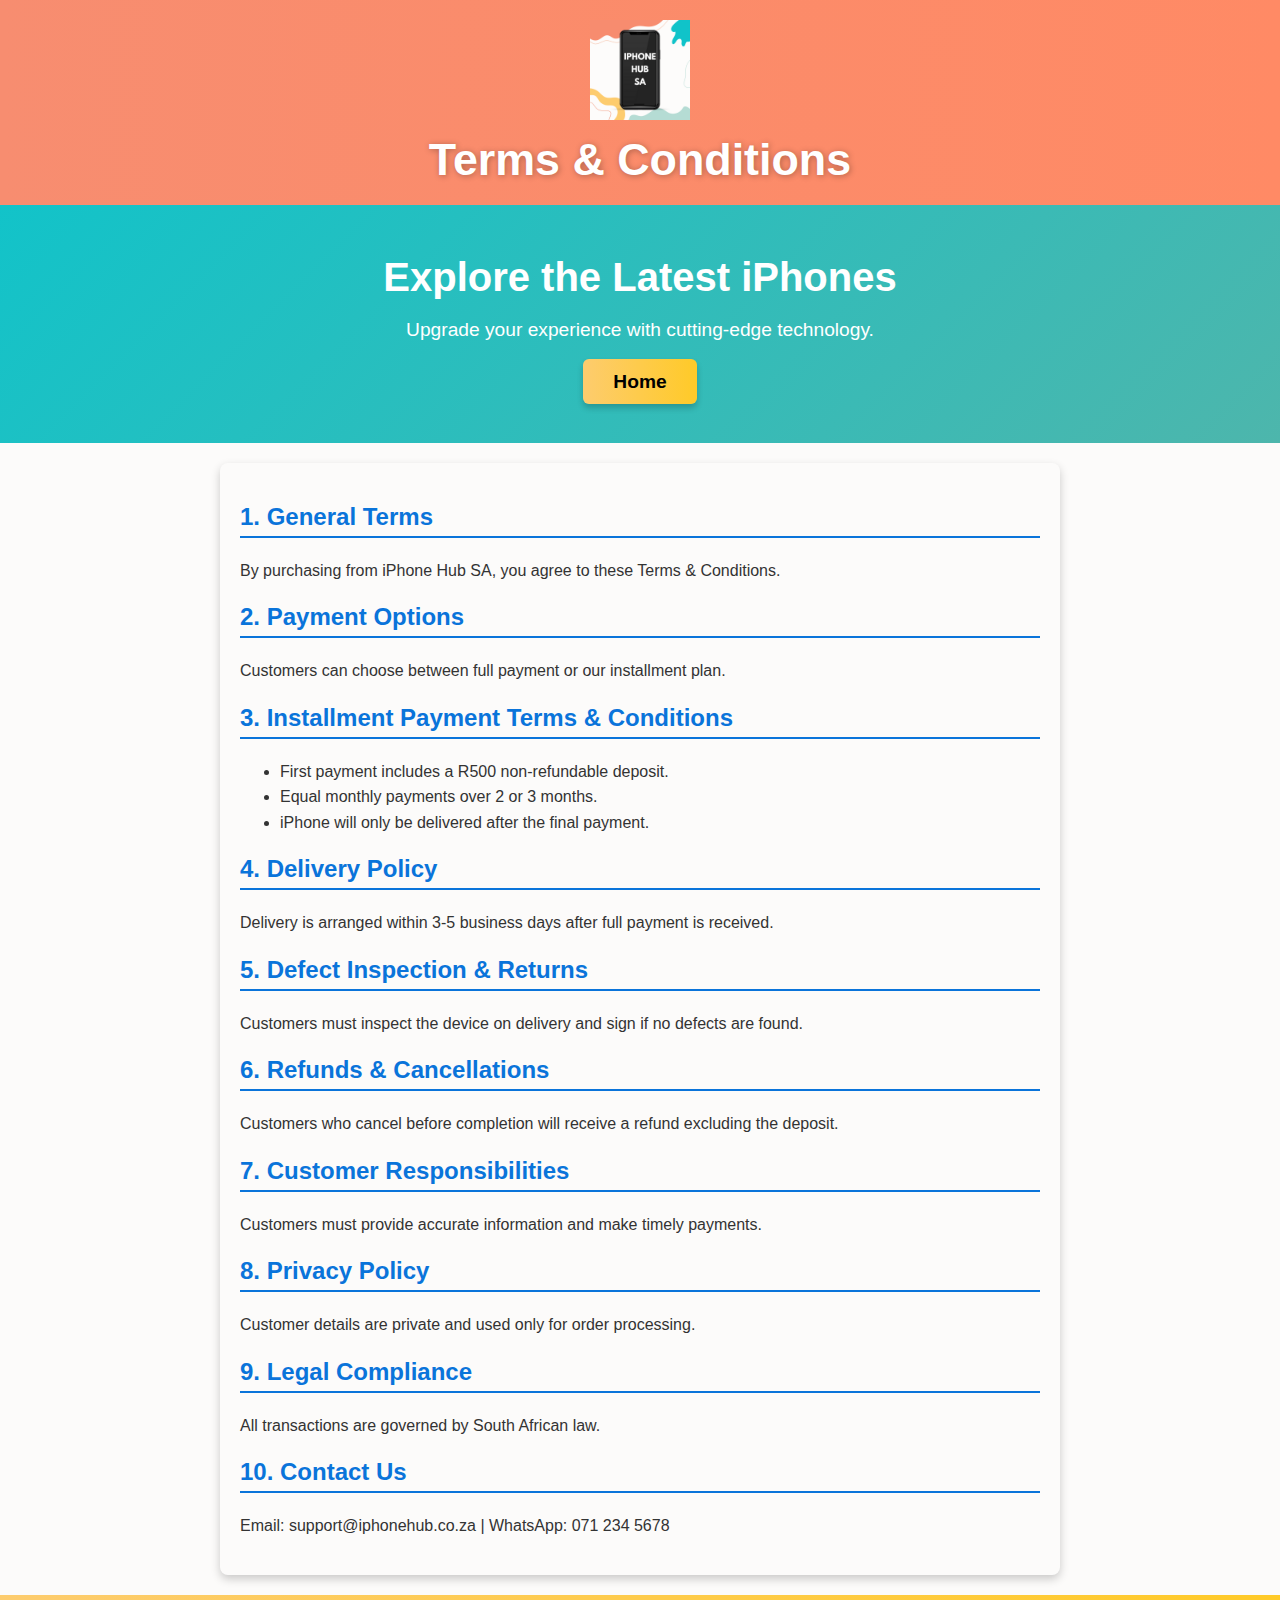
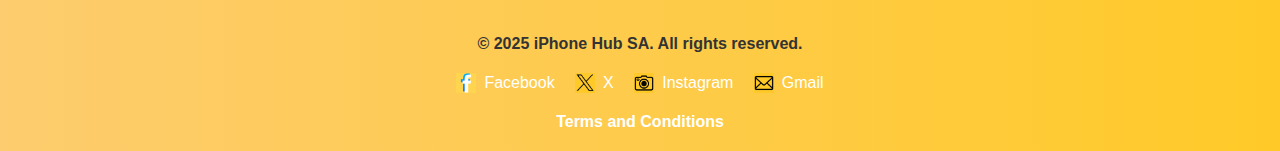
==== terms and conditions.html @ 19f10c04 "Add files via upload" ====
<!DOCTYPE html>
<html lang="en">
<head>
    <meta charset="UTF-8">
    <meta name="viewport" content="width=device-width, initial-scale=1.0">
    <title>Terms & Conditions | iPhone Hub SA</title>
    <link rel="stylesheet" href="styles.css">
</head>
<body>

    <header>
        <img src="IPHONE HUB.png" alt="iPhone Hub Logo" class="logo">
        <h1>Terms & Conditions</h1>
    </header>

    <section class="hero">
        <h3>Explore the Latest iPhones</h3>
        <p>Upgrade your experience with cutting-edge technology.</p>
        <div class="button-group">
            <a href="index.html" target="_blank">Home</a>
        </div>
    </section>

    <main>
        <section class="terms-container">
            <h2>1. General Terms</h2>
            <p>By purchasing from iPhone Hub SA, you agree to these Terms & Conditions.</p>

            <h2>2. Payment Options</h2>
            <p>Customers can choose between full payment or our installment plan.</p>

            <h2>3. Installment Payment Terms & Conditions</h2>
            <ul>
                <li>First payment includes a R500 non-refundable deposit.</li>
                <li>Equal monthly payments over 2 or 3 months.</li>
                <li>iPhone will only be delivered after the final payment.</li>
            </ul>

            <h2>4. Delivery Policy</h2>
            <p>Delivery is arranged within 3-5 business days after full payment is received.</p>

            <h2>5. Defect Inspection & Returns</h2>
            <p>Customers must inspect the device on delivery and sign if no defects are found.</p>

            <h2>6. Refunds & Cancellations</h2>
            <p>Customers who cancel before completion will receive a refund excluding the deposit.</p>

            <h2>7. Customer Responsibilities</h2>
            <p>Customers must provide accurate information and make timely payments.</p>

            <h2>8. Privacy Policy</h2>
            <p>Customer details are private and used only for order processing.</p>

            <h2>9. Legal Compliance</h2>
            <p>All transactions are governed by South African law.</p>

            <h2>10. Contact Us</h2>
            <p>Email: support@iphonehub.co.za | WhatsApp: 071 234 5678</p>
        </section>
    </main>

    <footer>
        <p>© 2025 iPhone Hub SA. All rights reserved.</p>
        <div class="social-links">
            <a href="https://www.facebook.com/iphone.hub.sa" target="_blank">
                <img src="Facebook.png" alt="Facebook"> Facebook
            </a>
            <a href="https://x.com/IphoneHubSA" target="_blank">
                <img src="X.png" alt="X"> X
            </a>
            <a href="https://www.instagram.com/iphone_hubsa?igsh=YzljYTk1ODg3Zg==" target="_blank">
                <img src="Instagram.png" alt="Instagram"> Instagram
            </a>
            <a href="mailto:iphonehubsa25@gmail.com">
                <img src="Gmail.png" alt="Gmail"> Gmail
            </a>
        </div>
        <div style="margin-top: 1rem;">
            <a href="terms and conditions.html" style="color: white; text-decoration: none;">Terms and Conditions</a>
        </div>
    </footer>
</body>
</html>
---- styles.css ----
/* Global Styling */
body {
    font-family: 'Arial', sans-serif;
    margin: 0;
    padding: 0;
    background: #FCFBFA; /* Subtle background */
    color: #333;
}

/* Header Section */
header {
    background: linear-gradient(to right, #F78D70, #FF8A65); /* Muted coral gradient */
    color: #FFFFFF;
    text-align: center;
    padding: 20px 0;
    position: relative;
}
header img {
    width: 100px; /* Adjust logo size */
    height: auto;
    margin-bottom: 10px; /* Space between logo and text */
}
header h1 {
    font-size: 2.8rem;
    margin: 0;
    text-shadow: 1px 1px 6px rgba(0, 0, 0, 0.3);
}
header p {
    margin: 8px 0 0;
    font-size: 1.2rem;
}

.terms-container {
    max-width: 800px;
    margin: 20px auto;
    padding: 20px;
    background: rgba(255, 255, 255, 0.1);
    border-radius: 8px;
    box-shadow: 0 4px 10px rgba(0, 0, 0, 0.2);
}

h2 {
    color: #0a74da;
    border-bottom: 2px solid #0a74da;
    padding-bottom: 5px;
    margin-top: 20px;
}

p, ul {
    font-size: 16px;
    line-height: 1.6;
}


/* Hero Section */
.hero {
    background: linear-gradient(135deg, #12C3C9, #4DB6AC); /* Calm teal gradient */
    color: #FFFFFF;
    text-align: center;
    padding: 50px 20px;
}
.hero h3 {
    font-size: 2.5rem;
    margin: 0;
    font-weight: bold;
}
.hero p {
    font-size: 1.2rem;
    margin: 15px 0 25px;
}
.hero a {
    background: linear-gradient(to right, #FDCC6E, #FFCA28); /* Gold gradient */
    color: #000;
    padding: 12px 30px;
    border-radius: 6px;
    font-size: 1.2rem;
    font-weight: bold;
    box-shadow: 0 4px 6px rgba(0, 0, 0, 0.2);
    transition: transform 0.3s ease, box-shadow 0.3s ease;
    text-decoration: none;
}
.hero a:hover {
    transform: scale(1.1);
    box-shadow: 0 6px 12px rgba(0, 0, 0, 0.3);
}

/* Product Section */
.products {
    display: grid;
    grid-template-columns: repeat(auto-fit, minmax(250px, 1fr));
    gap: 20px;
    padding: 20px;
}
.product {
    background: #FFFFFF;
    border: 1px solid #E0E0E0;
    border-radius: 15px;
    overflow: hidden;
    box-shadow: 0 4px 8px rgba(0, 0, 0, 0.1);
    transition: transform 0.3s ease, box-shadow 0.3s ease;
}
.product:hover {
    transform: translateY(-5px);
    box-shadow: 0 8px 20px rgba(0, 0, 0, 0.2);
}
.product img {
    width: 100%;
}
.product h3 {
    font-size: 1.6rem;
    margin: 15px;
    color: #F78D70;
}
.product p {
    margin: 0 15px 15px;
    font-size: 1.1rem;
}
.product button {
    display: block;
    background: linear-gradient(to right, #B5DCD4, #4DB6AC); /* Teal gradient */
    color: #FFFFFF;
    text-align: center;
    padding: 12px;
    margin: 0 15px 15px;
    border-radius: 10px;
    font-size: 1rem;
    font-weight: bold;
    border: none;
    cursor: pointer;
    transition: transform 0.3s ease, box-shadow 0.3s ease;
}
.product button:hover {
    transform: scale(1.05);
    box-shadow: 0 5px 15px rgba(0, 0, 0, 0.2);
}

/* Footer Section */
footer {
    background: linear-gradient(to right, #FDCC6E, #FFCA28); /* Gold gradient */
    color: #333;
    text-align: center;
    padding: 20px 0;
    font-weight: bold;
}
.social-links {
    margin-top: 1rem;
}

.social-links a {
    display: inline-flex;
    align-items: center;
    margin: 0 0.5rem;
    color: white;
    text-decoration: none;
    font-size: 1rem;
    font-weight: 500;
}

.social-links a img {
    width: 20px;
    height: 20px;
    margin-right: 0.5rem;
}

.social-links a:hover {
    text-decoration: underline;
}
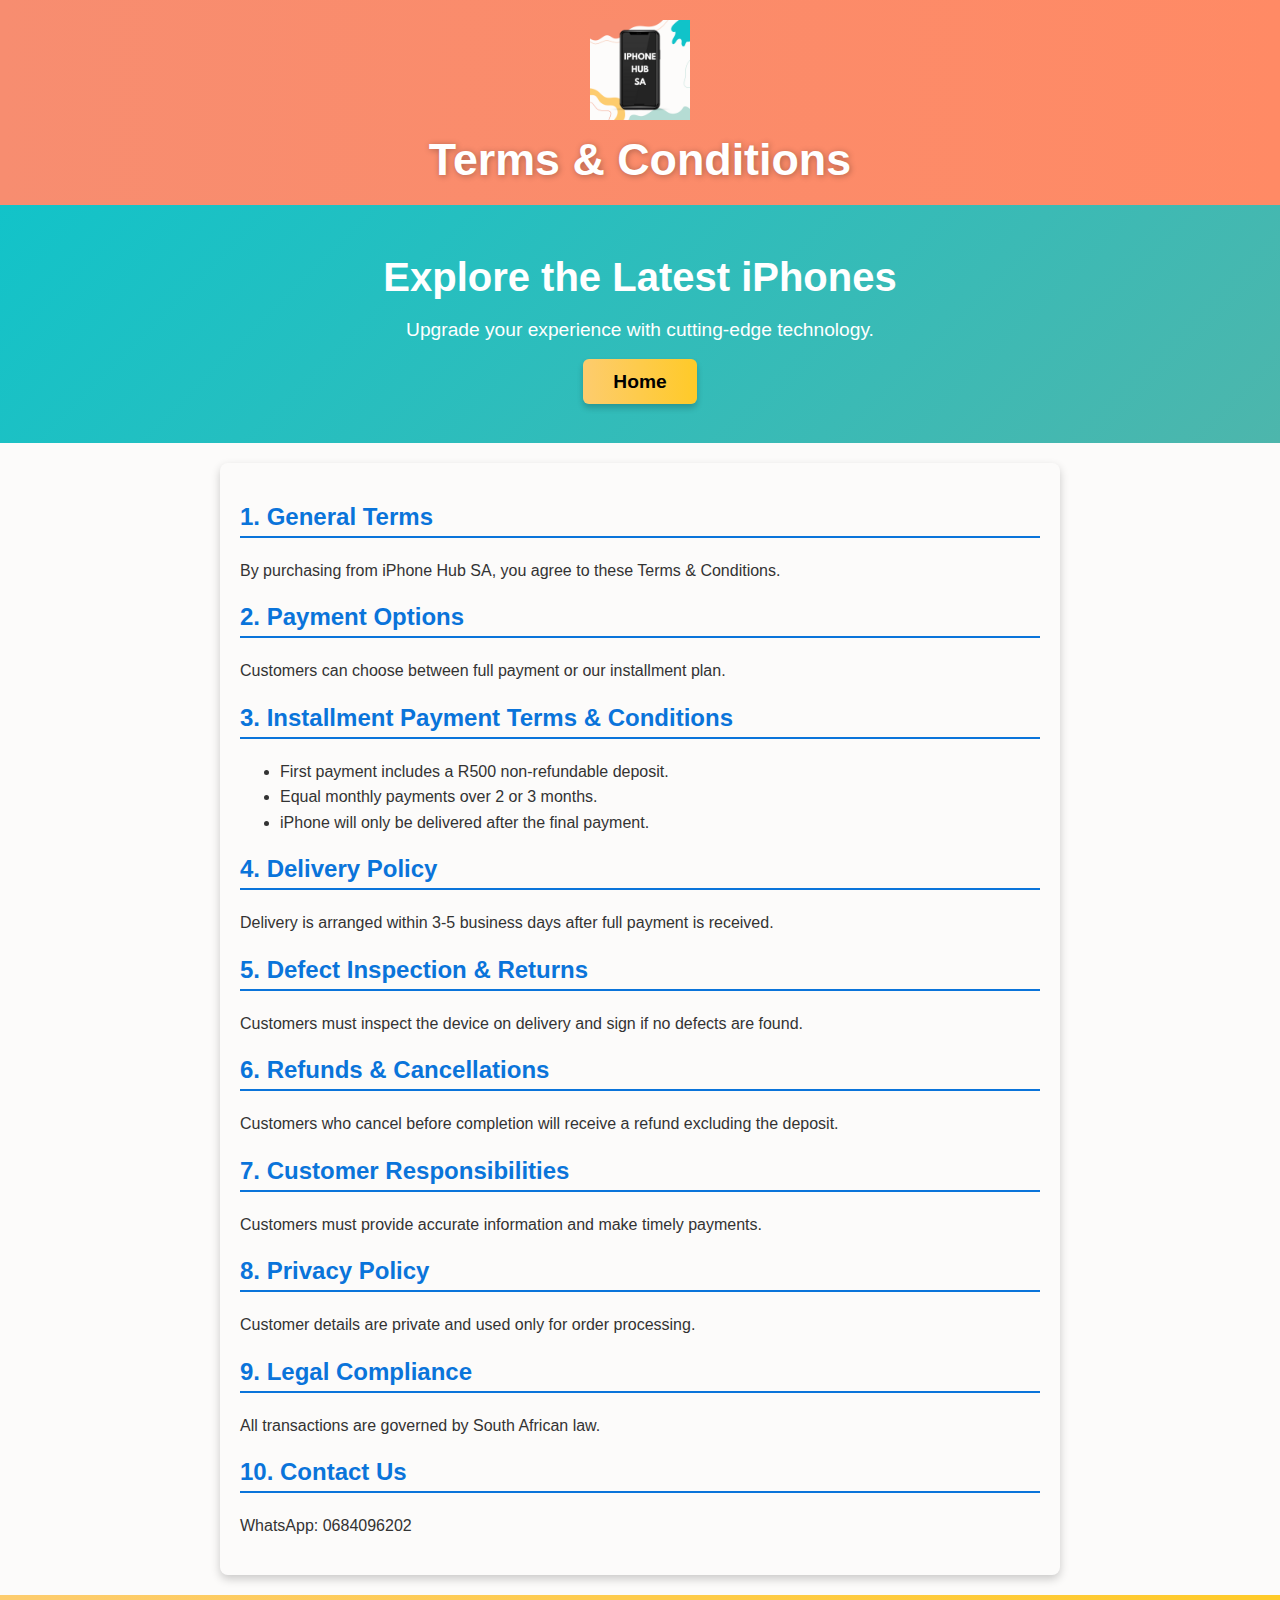
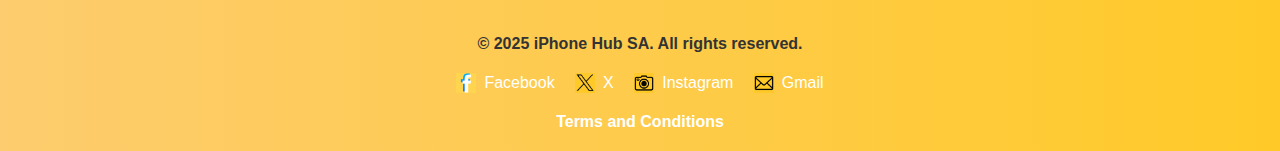
==== commit 33c1becb: "Add files via upload" ====
--- a/terms and conditions.html
+++ b/terms and conditions.html
@@ -55,7 +55,7 @@
             <p>All transactions are governed by South African law.</p>
 
             <h2>10. Contact Us</h2>
-            <p>Email: support@iphonehub.co.za | WhatsApp: 071 234 5678</p>
+            <p>WhatsApp: 0684096202</p>
         </section>
     </main>
 
